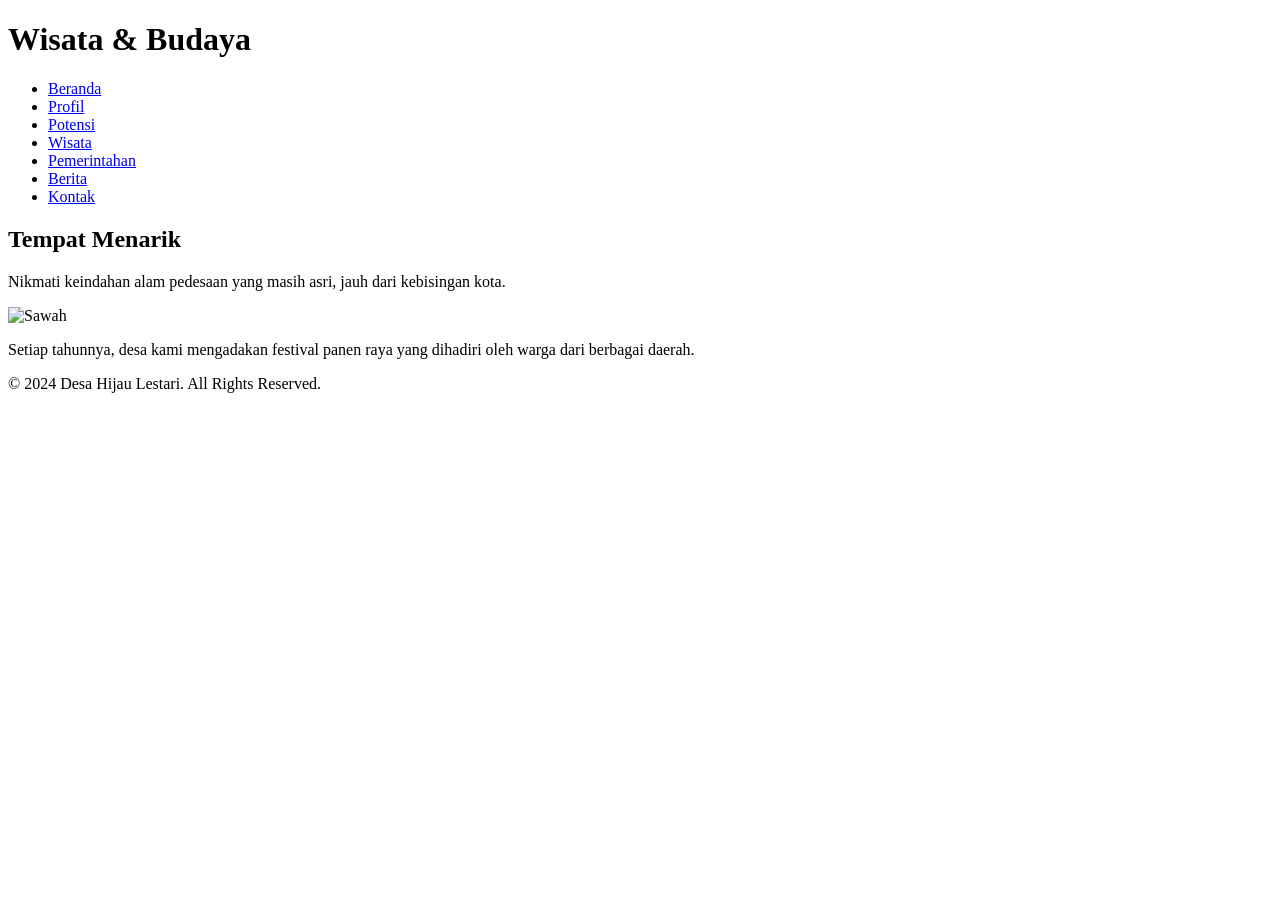
==== budaya.html @ 6950a4bc "budaya.html" ====
<!DOCTYPE html>
<html lang="id">
<head>
    <meta charset="UTF-8">
    <meta name="viewport" content="width=device-width, initial-scale=1.0">
    <title>Wisata Desa</title>
    <link rel="stylesheet" href="style.css">
</head>
<body>
    <header>
        <h1>Wisata & Budaya</h1>
        <nav>
            <ul>
                <li><a href="index.html">Beranda</a></li>
                <li><a href="profil.html">Profil</a></li>
                <li><a href="potensi.html">Potensi</a></li>
                <li><a href="wisata.html">Wisata</a></li>
                <li><a href="pemerintahan.html">Pemerintahan</a></li>
                <li><a href="berita.html">Berita</a></li>
                <li><a href="kontak.html">Kontak</a></li>
            </ul>
        </nav>
    </header>

    <main>
        <h2>Tempat Menarik</h2>
        <p>Nikmati keindahan alam pedesaan yang masih asri, jauh dari kebisingan kota.</p>
        <img src="https://via.placeholder.com/800x400/98fb98/333333?text=Hamparan+Sawah+Lestari" alt="Sawah">
        <p>Setiap tahunnya, desa kami mengadakan festival panen raya yang dihadiri oleh warga dari berbagai daerah.</p>
    </main>

    <footer>
        <p>&copy; 2024 Desa Hijau Lestari. All Rights Reserved.</p>
    </footer>
</body>
</html>
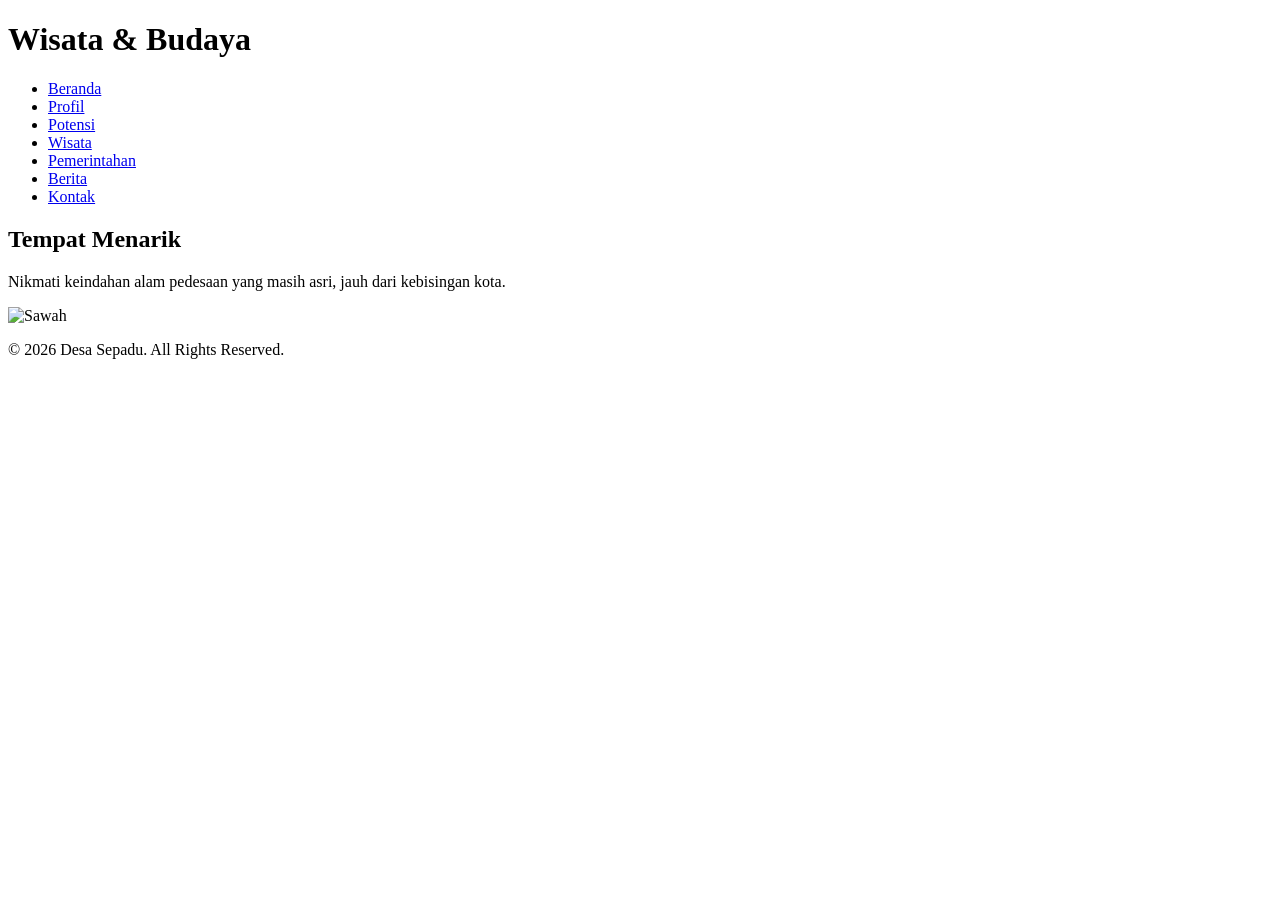
==== commit e7b85b53: "budaya.html" ====
--- a/budaya.html
+++ b/budaya.html
@@ -26,11 +26,9 @@
         <h2>Tempat Menarik</h2>
         <p>Nikmati keindahan alam pedesaan yang masih asri, jauh dari kebisingan kota.</p>
         <img src="https://via.placeholder.com/800x400/98fb98/333333?text=Hamparan+Sawah+Lestari" alt="Sawah">
-        <p>Setiap tahunnya, desa kami mengadakan festival panen raya yang dihadiri oleh warga dari berbagai daerah.</p>
     </main>
-
     <footer>
-        <p>&copy; 2024 Desa Hijau Lestari. All Rights Reserved.</p>
+        <p>&copy; 2026 Desa Sepadu. All Rights Reserved.</p>
     </footer>
 </body>
 </html>
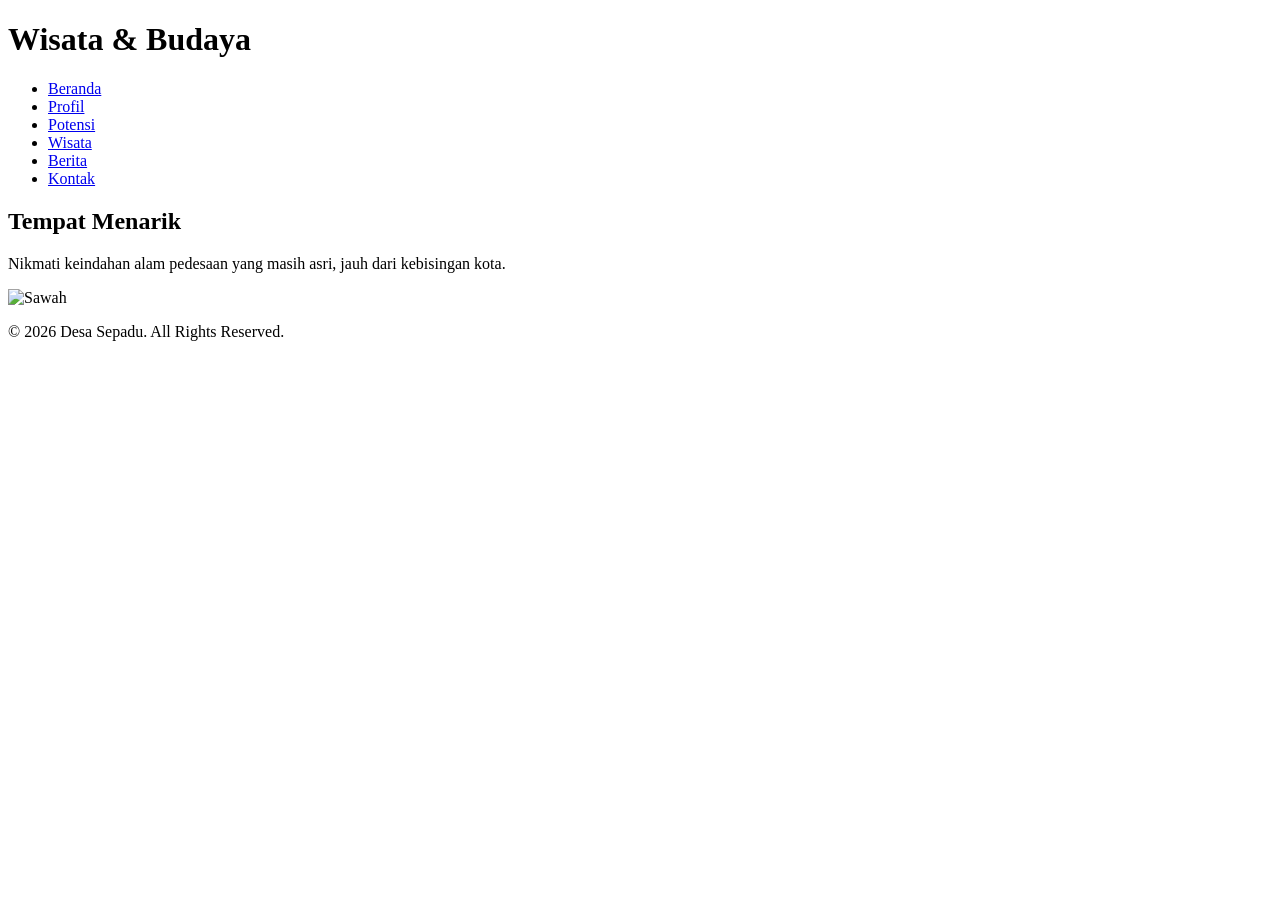
==== commit 6fb50383: "budaya.html" ====
--- a/budaya.html
+++ b/budaya.html
@@ -15,7 +15,7 @@
                 <li><a href="profil.html">Profil</a></li>
                 <li><a href="potensi.html">Potensi</a></li>
                 <li><a href="wisata.html">Wisata</a></li>
-                <li><a href="pemerintahan.html">Pemerintahan</a></li>
+                
                 <li><a href="berita.html">Berita</a></li>
                 <li><a href="kontak.html">Kontak</a></li>
             </ul>
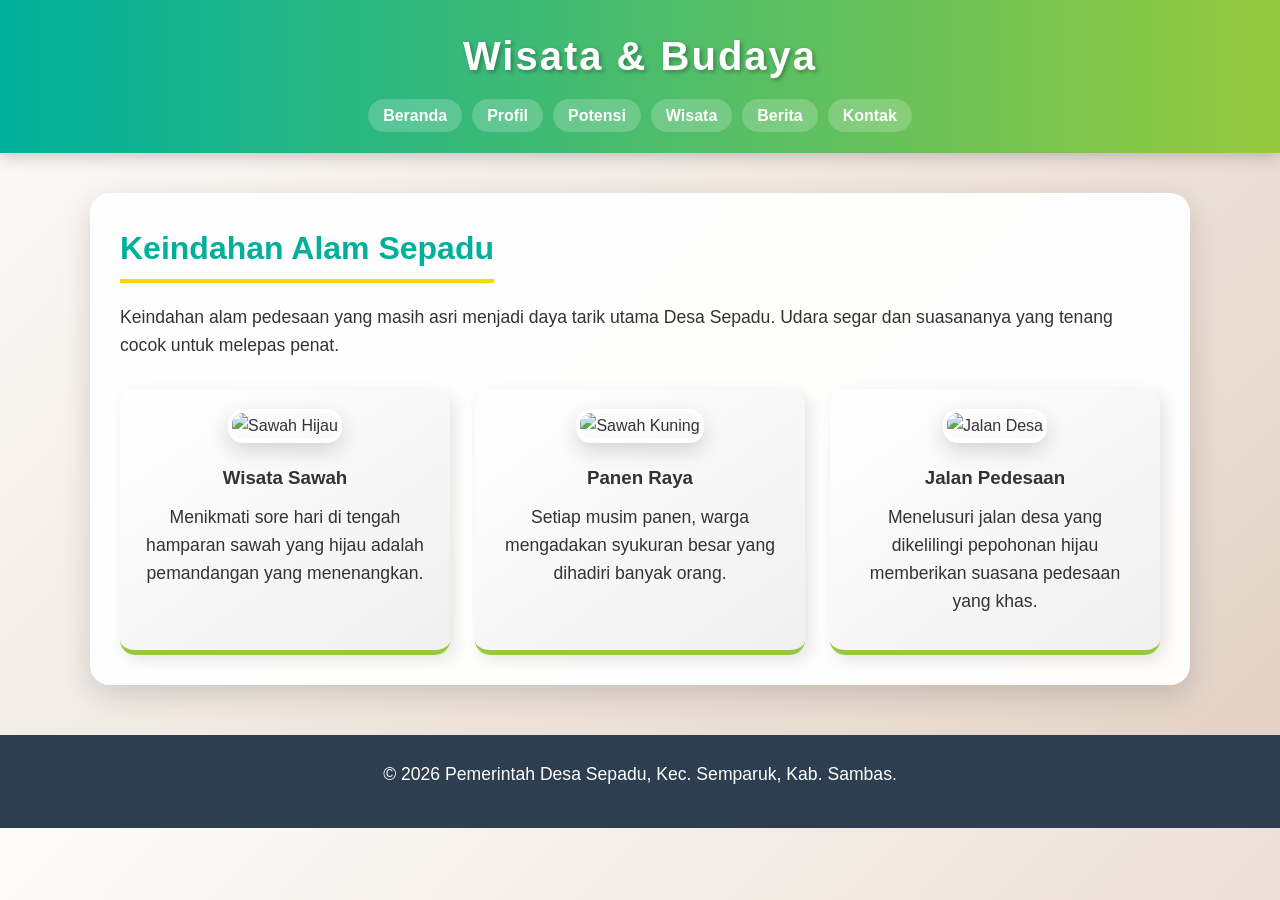
==== commit 3d3bac33: "budaya.html" ====
--- a/budaya.html
+++ b/budaya.html
@@ -3,7 +3,7 @@
 <head>
     <meta charset="UTF-8">
     <meta name="viewport" content="width=device-width, initial-scale=1.0">
-    <title>Wisata Desa</title>
+    <title>Wisata Desa Sepadu</title>
     <link rel="stylesheet" href="style.css">
 </head>
 <body>
@@ -15,7 +15,6 @@
                 <li><a href="profil.html">Profil</a></li>
                 <li><a href="potensi.html">Potensi</a></li>
                 <li><a href="wisata.html">Wisata</a></li>
-                
                 <li><a href="berita.html">Berita</a></li>
                 <li><a href="kontak.html">Kontak</a></li>
             </ul>
@@ -23,12 +22,33 @@
     </header>
 
     <main>
-        <h2>Tempat Menarik</h2>
-        <p>Nikmati keindahan alam pedesaan yang masih asri, jauh dari kebisingan kota.</p>
-        <img src="https://via.placeholder.com/800x400/98fb98/333333?text=Hamparan+Sawah+Lestari" alt="Sawah">
+        <h2>Keindahan Alam Sepadu</h2>
+        <p>Keindahan alam pedesaan yang masih asri menjadi daya tarik utama Desa Sepadu. Udara segar dan suasananya yang tenang cocok untuk melepas penat.</p>
+        
+        <div class="grid-container">
+            <div class="card">
+                <!-- GANTI [foto_sawah_3] dengan foto sawah ketiga -->
+                <img src="[foto_sawah_3]" alt="Sawah Hijau">
+                <h3>Wisata Sawah</h3>
+                <p>Menikmati sore hari di tengah hamparan sawah yang hijau adalah pemandangan yang menenangkan.</p>
+            </div>
+            <div class="card">
+                <!-- GANTI [foto_sawah_4] dengan foto sawah keempat -->
+                <img src="[foto_sawah_4]" alt="Sawah Kuning">
+                <h3>Panen Raya</h3>
+                <p>Setiap musim panen, warga mengadakan syukuran besar yang dihadiri banyak orang.</p>
+            </div>
+            <div class="card">
+                <!-- GANTI [foto_jalan_2] dengan foto jalan kedua -->
+                <img src="[foto_jalan_2]" alt="Jalan Desa">
+                <h3>Jalan Pedesaan</h3>
+                <p>Menelusuri jalan desa yang dikelilingi pepohonan hijau memberikan suasana pedesaan yang khas.</p>
+            </div>
+        </div>
     </main>
+
     <footer>
-        <p>&copy; 2026 Desa Sepadu. All Rights Reserved.</p>
+        <p>&copy; 2026 Pemerintah Desa Sepadu, Kec. Semparuk, Kab. Sambas.</p>
     </footer>
 </body>
 </html>
--- a/style.css
+++ b/style.css
@@ -0,0 +1,146 @@
+* {
+    margin: 0;
+    padding: 0;
+    box-sizing: border-box;
+    font-family: 'Poppins', 'Segoe UI', sans-serif;
+}
+
+body {
+    background: linear-gradient(135deg, #fdfcfb 0%, #e2d1c3 100%);
+    color: #333;
+    line-height: 1.6;
+    overflow-x: hidden;
+}
+
+/* Header dengan Gradien Cerah */
+header {
+    background: linear-gradient(90deg, #00b09b, #96c93d);
+    color: white;
+    padding: 1.5rem 0;
+    text-align: center;
+    box-shadow: 0 4px 15px rgba(0,0,0,0.2);
+    position: sticky;
+    top: 0;
+    z-index: 1000;
+}
+
+header h1 {
+    font-size: 2.5rem;
+    text-shadow: 2px 2px 4px rgba(0,0,0,0.3);
+    letter-spacing: 2px;
+    margin-bottom: 15px;
+}
+
+nav ul {
+    list-style: none;
+    display: flex;
+    justify-content: center;
+    gap: 10px;
+    flex-wrap: wrap;
+}
+
+nav ul li a {
+    color: white;
+    text-decoration: none;
+    font-weight: 600;
+    padding: 8px 15px;
+    border-radius: 50px;
+    background: rgba(255,255,255,0.2);
+    transition: all 0.3s ease;
+}
+
+nav ul li a:hover {
+    background: #ffd700;
+    color: #333;
+    transform: translateY(-3px);
+    box-shadow: 0 4px 10px rgba(0,0,0,0.2);
+}
+
+/* Bagian Utama (Konten) */
+main {
+    max-width: 1100px;
+    margin: 40px auto;
+    padding: 30px;
+    background: rgba(255, 255, 255, 0.95);
+    border-radius: 20px;
+    box-shadow: 0 10px 30px rgba(0,0,0,0.15);
+    animation: fadeIn 1s ease-in-out;
+}
+
+@keyframes fadeIn {
+    from { opacity: 0; transform: translateY(20px); }
+    to { opacity: 1; transform: translateY(0); }
+}
+
+h2 {
+    color: #00b09b;
+    font-size: 2rem;
+    margin-bottom: 20px;
+    border-bottom: 4px solid #ffd700;
+    display: inline-block;
+    padding-bottom: 5px;
+}
+
+p {
+    margin-bottom: 15px;
+    font-size: 1.1rem;
+}
+
+img {
+    max-width: 100%;
+    height: auto;
+    border-radius: 15px;
+    margin: 20px 0;
+    box-shadow: 0 8px 20px rgba(0,0,0,0.15);
+    border: 4px solid white;
+    transition: transform 0.3s ease;
+}
+
+img:hover {
+    transform: scale(1.02);
+}
+
+/* Grid dan Kartu */
+.grid-container {
+    display: grid;
+    grid-template-columns: repeat(auto-fit, minmax(280px, 1fr));
+    gap: 25px;
+    margin-top: 30px;
+}
+
+.card {
+    background: linear-gradient(145deg, #ffffff, #f0f0f0);
+    padding: 20px;
+    border-radius: 15px;
+    box-shadow: 5px 5px 15px rgba(0,0,0,0.1);
+    text-align: center;
+    border-bottom: 5px solid #96c93d;
+    transition: all 0.3s ease;
+}
+
+.card:hover {
+    transform: translateY(-10px);
+    border-bottom: 5px solid #ffd700;
+}
+
+.card img {
+    width: 100%;
+    height: 200px;
+    object-fit: cover;
+    margin-top: 0;
+}
+
+.card h3 {
+    color: #333;
+    margin-bottom: 10px;
+}
+
+/* Footer */
+footer {
+    background: #2c3e50;
+    color: white;
+    text-align: center;
+    padding: 25px;
+    margin-top: 50px;
+    font-size: 1.1rem;
+}
